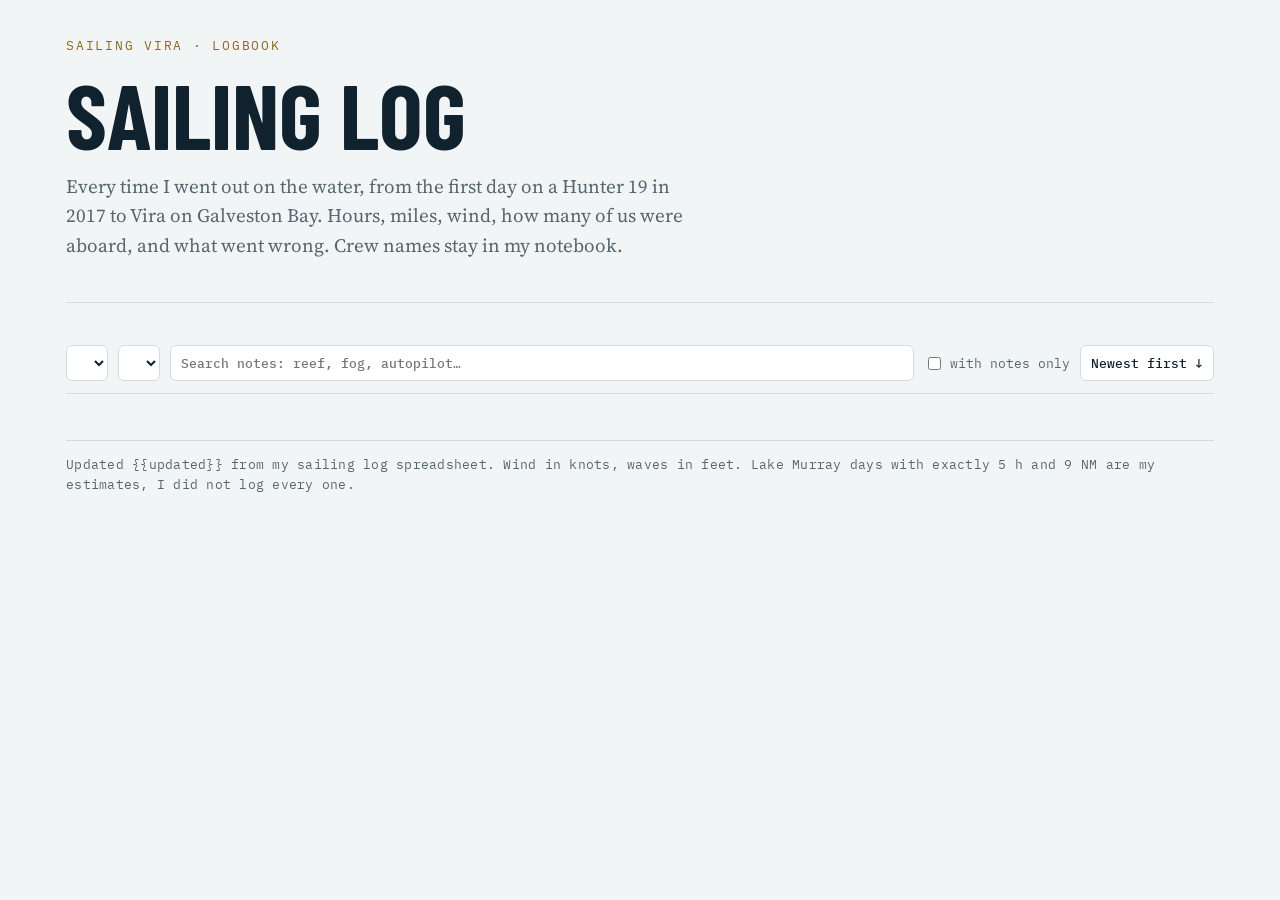
==== tools/sailing_log.html @ 81a386ef "Sailing log: HTML page from Viktor's spreadsheet, crew names removed (not linked yet) Co-Authored-By" ====
<!doctype html>
<html lang="en">
<head>
<meta charset="utf-8">
<meta name="viewport" content="width=device-width,initial-scale=1">
<meta name="robots" content="noindex">
<title>Sailing Log</title>
<meta name="description" content="Every time I went out on the water since 2017: hours, miles, wind, crew size and what happened.">
<link rel="preconnect" href="https://fonts.googleapis.com"><link rel="preconnect" href="https://fonts.gstatic.com" crossorigin>
<link rel="stylesheet" href="https://fonts.googleapis.com/css2?family=Barlow+Condensed:wght@500;600;700&family=Source+Serif+4:ital,opsz,wght@0,8..60,400;0,8..60,600;1,8..60,400&family=IBM+Plex+Mono:wght@400;500&display=swap">
<style>
:root{
  --bg:#F2F5F6; --paper:#FFFFFF; --ink:#10222E; --muted:#56666F; --line:#D3DCE0;
  --accent:#0E6A87; --brass:#8C6A1C; --warn:#A4442A; --shade:rgba(16,34,46,.06);
  --f-display:"Barlow Condensed","Roboto Condensed","Arial Narrow",system-ui,sans-serif;
  --f-body:"Source Serif 4",Georgia,"Times New Roman",serif;
  --f-mono:"IBM Plex Mono",ui-monospace,Menlo,Consolas,monospace;
}
@media (prefers-color-scheme:dark){:root:not([data-theme="light"]){
  --bg:#0B151B; --paper:#11202A; --ink:#E3EBEE; --muted:#93A4AD; --line:#243540;
  --accent:#62B9D6; --brass:#D2AE5A; --warn:#E08A6C; --shade:rgba(0,0,0,.3); color-scheme:dark}}
:root[data-theme="dark"]{
  --bg:#0B151B; --paper:#11202A; --ink:#E3EBEE; --muted:#93A4AD; --line:#243540;
  --accent:#62B9D6; --brass:#D2AE5A; --warn:#E08A6C; --shade:rgba(0,0,0,.3); color-scheme:dark}
*{box-sizing:border-box}
body{background:var(--bg);color:var(--ink);font-family:var(--f-body);font-size:17px;line-height:1.55;margin:0}
.wrap{max-width:1180px;margin:0 auto;padding:8px max(16px,env(safe-area-inset-right,0px)) 56px max(16px,env(safe-area-inset-left,0px))}
h1,h2,h3{font-family:var(--f-display);margin:0;line-height:1.05}
.mono{font-family:var(--f-mono);font-size:12.5px;letter-spacing:.02em;color:var(--muted);font-variant-numeric:tabular-nums}
.head{display:grid;gap:10px;padding-block:28px 22px;border-bottom:1px solid var(--line)}
.eyebrow{font-family:var(--f-mono);font-size:12.5px;letter-spacing:.14em;text-transform:uppercase;color:var(--brass)}
.head h1{font-size:clamp(48px,9vw,92px);font-weight:700;text-transform:uppercase}
.head p{margin:0;max-width:64ch;font-size:19px;color:var(--muted)}
.stats{display:flex;flex-wrap:wrap;gap:12px 32px;margin-top:10px}
.stats div{display:grid}
.stats b{font-family:var(--f-display);font-size:34px;font-weight:600;line-height:1;font-variant-numeric:tabular-nums}
.boats{display:grid;grid-template-columns:repeat(auto-fill,minmax(200px,1fr));gap:12px;padding-block:22px 6px}
.boat{all:unset;cursor:pointer;display:grid;gap:4px;background:var(--paper);border:1px solid var(--line);border-radius:6px;padding:12px 14px;transition:border-color .15s,box-shadow .15s}
.boat:hover{box-shadow:0 6px 18px var(--shade)}
.boat[aria-pressed="true"]{border-color:var(--accent);box-shadow:inset 0 0 0 1px var(--accent)}
.boat:focus-visible{outline:2px solid var(--accent);outline-offset:2px}
.boat h3{font-size:24px;font-weight:600}
.boat .mono{font-size:12px}
.filters{position:sticky;top:0;z-index:2;background:var(--bg);display:flex;flex-wrap:wrap;gap:8px 10px;align-items:center;padding:14px 0 12px;border-bottom:1px solid var(--line)}
.filters select,.filters input[type=search],.filters button{font:500 13px var(--f-mono);color:var(--ink);background:var(--paper);border:1px solid var(--line);border-radius:6px;padding:7px 10px;min-height:36px}
.filters input[type=search]{flex:1 1 180px;min-width:0}
.filters button{cursor:pointer}
.filters label{font:13px var(--f-mono);color:var(--muted);display:flex;gap:6px;align-items:center;cursor:pointer}
.shown{font:12.5px var(--f-mono);color:var(--muted);padding:10px 0 0}
.year{display:flex;flex-wrap:wrap;align-items:baseline;gap:4px 14px;padding:26px 0 8px}
.year h2{font-size:34px;font-weight:600}
/* rows: one grid for the header line and each entry */
.cols,.row>summary,.row>.sum{display:grid;grid-template-columns:92px 120px minmax(0,1.6fr) 52px 56px 52px 104px 54px 92px 54px 56px 18px;gap:10px;align-items:center}
.cols{font:11px var(--f-mono);letter-spacing:.06em;text-transform:uppercase;color:var(--muted);padding:6px 12px;position:sticky;top:63px;background:var(--bg);z-index:1}
.cols .n,.n{text-align:right;font-variant-numeric:tabular-nums}
.list{display:grid;gap:6px}
.row{background:var(--paper);border:1px solid var(--line);border-radius:6px}
.row>summary,.row>.sum{padding:9px 12px;font:14px var(--f-mono);list-style:none}
.row>summary{cursor:pointer}
.row>summary::-webkit-details-marker{display:none}
.row>summary:focus-visible{outline:2px solid var(--accent);outline-offset:-2px;border-radius:6px}
.row .d{color:var(--ink);font-weight:500}
.row .b{font-family:var(--f-display);font-size:18px;font-weight:600;line-height:1.1}
.row .w{color:var(--muted);font-size:13px;line-height:1.3;min-width:0}
.row .w span{display:block;color:var(--ink);font-size:13.5px}
.row .ic{color:var(--muted);transition:transform .15s}
.row[open] .ic{transform:rotate(90deg)}
.row .warn{color:var(--warn)}
.row .lbl{display:none}
.notes{padding:4px 16px 16px;display:grid;gap:12px;border-top:1px dashed var(--line);margin:0 12px}
.notes>div{display:grid;grid-template-columns:120px minmax(0,1fr);gap:12px}
.notes h4{margin:0;padding-top:3px;font:500 11.5px var(--f-mono);letter-spacing:.08em;text-transform:uppercase;color:var(--brass)}
.notes h4.pr{color:var(--warn)}
.notes p{margin:0;max-width:78ch;white-space:pre-line}
.notes .extra{font:13px var(--f-mono);color:var(--muted)}
.empty{padding:40px 0;color:var(--muted);font-style:italic}
.foot{margin-top:36px;padding-top:14px;border-top:1px solid var(--line)}
@media (max-width:1000px){
  .cols{display:none}
  .filters{position:static}
  .row>summary,.row>.sum{grid-template-columns:auto 1fr auto;grid-template-areas:"d b ic" "w w w" "s s s";gap:4px 12px}
  .row .d{grid-area:d}.row .b{grid-area:b}.row .ic{grid-area:ic}.row .w{grid-area:w}
  .row .n,.row .x{display:inline-flex;gap:5px;align-items:baseline;text-align:left}
  .row .stat{grid-area:s;display:flex;flex-wrap:wrap;gap:4px 16px}
  .row .lbl{display:inline;font-size:11px;color:var(--muted);text-transform:uppercase;letter-spacing:.05em}
  .row .stat>*:empty{display:none}
  .notes{margin:0 10px;padding:4px 4px 14px}
  .notes>div{grid-template-columns:minmax(0,1fr);gap:2px}
}
@media (min-width:1001px){.row .stat{display:contents}}
</style>
</head>
<body>
<div class="wrap">
  <header class="head">
    <span class="eyebrow">Sailing Vira · Logbook</span>
    <h1>Sailing log</h1>
    <p>Every time I went out on the water, from the first day on a Hunter 19 in 2017 to Vira on Galveston Bay. Hours, miles, wind, how many of us were aboard, and what went wrong. Crew names stay in my notebook.</p>
    <div class="stats" id="stats"></div>
  </header>
  <section class="boats" id="boats" aria-label="Boats"></section>
  <div class="filters" role="search">
    <select id="f-water" aria-label="Water"></select>
    <select id="f-year" aria-label="Year"></select>
    <input id="f-q" type="search" placeholder="Search notes: reef, fog, autopilot…" aria-label="Search notes">
    <label><input id="f-notes" type="checkbox"> with notes only</label>
    <button id="f-order" type="button" aria-label="Change order">Newest first ↓</button>
  </div>
  <div class="shown" id="shown" aria-live="polite"></div>
  <main id="log"></main>
  <footer class="foot mono">Updated {{updated}} from my sailing log spreadsheet. Wind in knots, waves in feet. Lake Murray days with exactly 5 h and 9 NM are my estimates, I did not log every one.</footer>
</div>
<script>
const LOG = /*DATA*/[];
const $ = s => document.querySelector(s);
const esc = s => String(s).replace(/[&<>"]/g, c => ({"&":"&amp;","<":"&lt;",">":"&gt;",'"':"&quot;"}[c]));
const fmt = (n, d = 0) => n == null ? "" : Number(n).toLocaleString("en-US", {maximumFractionDigits: d});
const day = iso => { const [y, m, d] = iso.split("-").map(Number); return new Date(Date.UTC(y, m - 1, d)); };
const dshort = iso => day(iso).toLocaleDateString("en-GB", {day: "numeric", month: "short", timeZone: "UTC"});
const dlong = iso => day(iso).toLocaleDateString("en-GB", {weekday: "short", day: "numeric", month: "short", year: "numeric", timeZone: "UTC"});
LOG.forEach((e, i) => { e.i = i; e.year = e.date.slice(0, 4); e.hay = [e.weather, e.sail, e.problems, e.boat, e.water, e.frm, e.to].join(" ").toLowerCase(); });

const sum = (a, k) => a.reduce((s, e) => s + (e[k] || 0), 0);
const isProblem = p => p && !/^(no |nope|no problems|no incidents)/i.test(p.trim());
const state = {boat: "", water: "", year: "", q: "", notes: false, newest: true};

function stats() {
  const sailing = LOG.filter(e => e.hours);
  const maxNm = LOG.reduce((a, e) => (e.nm || 0) > (a.nm || 0) ? e : a, {});
  const maxGust = LOG.reduce((a, e) => (e.gust || 0) > (a.gust || 0) ? e : a, {});
  const items = [
    [sailing.length, "days on the water"],
    [fmt(sum(LOG, "hours")), "hours under way"],
    [fmt(sum(LOG, "nm")), "nautical miles"],
    [new Set(LOG.map(e => e.boat)).size, "boats"],
    [fmt(maxNm.nm, 1) + " NM", "longest day, " + dshort(maxNm.date) + " " + maxNm.year],
    [maxGust.gust + " kn", "strongest gust logged"],
  ];
  $("#stats").innerHTML = items.map(([b, s]) => `<div><b>${b}</b><span class="mono">${s}</span></div>`).join("");
}

function boats() {
  const by = {};
  LOG.forEach(e => (by[e.boat] = by[e.boat] || []).push(e));
  const order = Object.keys(by).sort((a, b) => sum(by[b], "hours") - sum(by[a], "hours"));
  $("#boats").innerHTML = order.map(b => {
    const a = by[b], ys = a.map(e => e.year).sort();
    const yr = ys[0] === ys.at(-1) ? ys[0] : ys[0] + "–" + ys.at(-1);
    return `<button class="boat" type="button" data-boat="${esc(b)}" aria-pressed="false">
      <h3>${esc(b)}</h3><span class="mono">${esc(a[0].model || "")} · ${yr}</span>
      <span class="mono">${a.filter(e => e.hours).length} days · ${fmt(sum(a, "hours"))} h${sum(a, "nm") ? ` · ${fmt(sum(a, "nm"))} NM` : ""}</span></button>`;
  }).join("");
  document.querySelectorAll(".boat").forEach(btn => btn.onclick = () => {
    state.boat = state.boat === btn.dataset.boat ? "" : btn.dataset.boat;
    document.querySelectorAll(".boat").forEach(x => x.setAttribute("aria-pressed", x.dataset.boat === state.boat));
    render();
  });
}

function options(sel, label, vals) {
  sel.innerHTML = `<option value="">${label}</option>` + vals.map(v => `<option>${esc(v)}</option>`).join("");
}

function where(e) {
  let route = "";
  if (e.frm && e.to && e.frm !== e.to) route = `${esc(e.frm)} → ${esc(e.to)}`;
  else if (e.frm) route = `${esc(e.frm)}, there and back`;
  return `<span>${esc(e.water)}</span>${route}`;
}

function wind(e) {
  if (e.wind_min == null && e.wind_max == null) return "";
  const r = e.wind_max != null && e.wind_max !== e.wind_min ? `${fmt(e.wind_min ?? 0)}–${fmt(e.wind_max)}` : fmt(e.wind_min ?? e.wind_max);
  return r + (e.gust ? ` <span title="gusts">G${fmt(e.gust)}</span>` : "");
}

function aboard(e) {
  if (!e.aboard) return "";
  if (e.role === "solo") return "solo";
  return e.aboard + (e.role === "crew" ? "*" : "");
}

function cell(cls, label, html, title) {
  return `<span class="${cls}"${title ? ` title="${title}"` : ""}>${html ? `<span class="lbl">${label}</span>${html}` : ""}</span>`;
}

function entry(e) {
  const notes = [];
  if (e.sail) notes.push(["Notes", e.sail]);
  if (e.weather) notes.push(["Weather", e.weather]);
  if (e.problems) notes.push(["Problems", e.problems, isProblem(e.problems)]);
  const extra = [];
  extra.push(dlong(e.date));
  if (e.model) extra.push(`${e.boat}, ${e.model}`);
  if (e.t24) extra.push(`24 h pace ${fmt(e.t24, 1)} NM`);
  if (e.role === "crew") extra.push(e.boat === "First Light" ? "ASA 101 course, I was crew with an instructor" : "I was crew, not skipper");
  const temp = e.temp_f != null ? `${e.temp_f}°F` : "";
  const line = `
    <span class="d">${dshort(e.date)}</span>
    <span class="b">${esc(e.boat)}</span>
    <span class="w">${where(e)}</span>
    <span class="stat">
      ${cell("n", "h", fmt(e.hours, 2))}
      ${cell("n", "NM", fmt(e.nm, 2))}
      ${cell("n", "kn", fmt(e.avg, 1), "average speed")}
      ${cell("x", "wind", wind(e))}
      ${cell("n", "waves", e.waves ? esc(e.waves) : "", "waves, ft")}
      ${cell("n", "air", temp ? `${temp} <span class="mono">${e.temp_c}°C</span>` : "")}
      ${cell("n", "engine", fmt(e.motor, 2), "engine hours")}
      ${cell("n", "aboard", aboard(e), e.role === "crew" ? "I was crew" : "people aboard, me included")}
    </span>`;
  const hasNotes = notes.length > 0;
  if (!hasNotes) return `<div class="row"><div class="sum">${line}<span class="ic"></span></div></div>`;
  const body = notes.map(([h, t, warn]) => `<div><h4${warn ? ' class="pr"' : ""}>${h}</h4><p>${esc(t)}</p></div>`).join("");
  const flag = notes.some(n => n[2]) ? ' <span class="warn" title="something went wrong">!</span>' : "";
  return `<details class="row"><summary>${line}<span class="ic" aria-hidden="true">›</span></summary>
    <div class="notes">${body}<div><h4>Log</h4><p class="extra">${esc(extra.join(" · "))}</p></div></div></details>`.replace('<span class="b">' + esc(e.boat) + '</span>', '<span class="b">' + esc(e.boat) + flag + '</span>');
}

function render() {
  const q = state.q.trim().toLowerCase();
  let a = LOG.filter(e => (!state.boat || e.boat === state.boat) && (!state.water || e.water === state.water)
    && (!state.year || e.year === state.year) && (!q || e.hay.includes(q))
    && (!state.notes || e.sail || e.weather || e.problems));
  if (state.newest) a = a.slice().reverse();
  $("#shown").textContent = `${a.length} entries · ${fmt(sum(a, "hours"), 1)} h · ${fmt(sum(a, "nm"), 1)} NM` + (sum(a, "motor") ? ` · ${fmt(sum(a, "motor"), 1)} engine h` : "");
  if (!a.length) { $("#log").innerHTML = `<p class="empty">Nothing in the log for that. Yet.</p>`; return; }
  const groups = [];
  a.forEach(e => { const g = groups.at(-1); if (g && g.year === e.year) g.items.push(e); else groups.push({year: e.year, items: [e]}); });
  const head = `<div class="cols" aria-hidden="true"><span>Date</span><span>Boat</span><span>Where</span><span class="n">Hours</span><span class="n">NM</span><span class="n">Avg kn</span><span>Wind kn</span><span class="n">Waves</span><span class="n">Air</span><span class="n">Engine</span><span class="n">Aboard</span><span></span></div>`;
  $("#log").innerHTML = groups.map(g => `<section><div class="year"><h2>${g.year}</h2><span class="mono">${g.items.filter(e => e.hours).length} days · ${fmt(sum(g.items, "hours"), 1)} h · ${fmt(sum(g.items, "nm"), 1)} NM</span></div>${head}<div class="list">${g.items.map(entry).join("")}</div></section>`).join("");
}

stats(); boats();
options($("#f-water"), "All waters", [...new Set(LOG.map(e => e.water))]);
options($("#f-year"), "All years", [...new Set(LOG.map(e => e.year))].sort().reverse());
$("#f-water").onchange = e => { state.water = e.target.value; render(); };
$("#f-year").onchange = e => { state.year = e.target.value; render(); };
$("#f-q").oninput = e => { state.q = e.target.value; render(); };
$("#f-notes").onchange = e => { state.notes = e.target.checked; render(); };
$("#f-order").onclick = e => { state.newest = !state.newest; e.target.textContent = state.newest ? "Newest first ↓" : "Oldest first ↑"; render(); };
render();
</script>
</body>
</html>
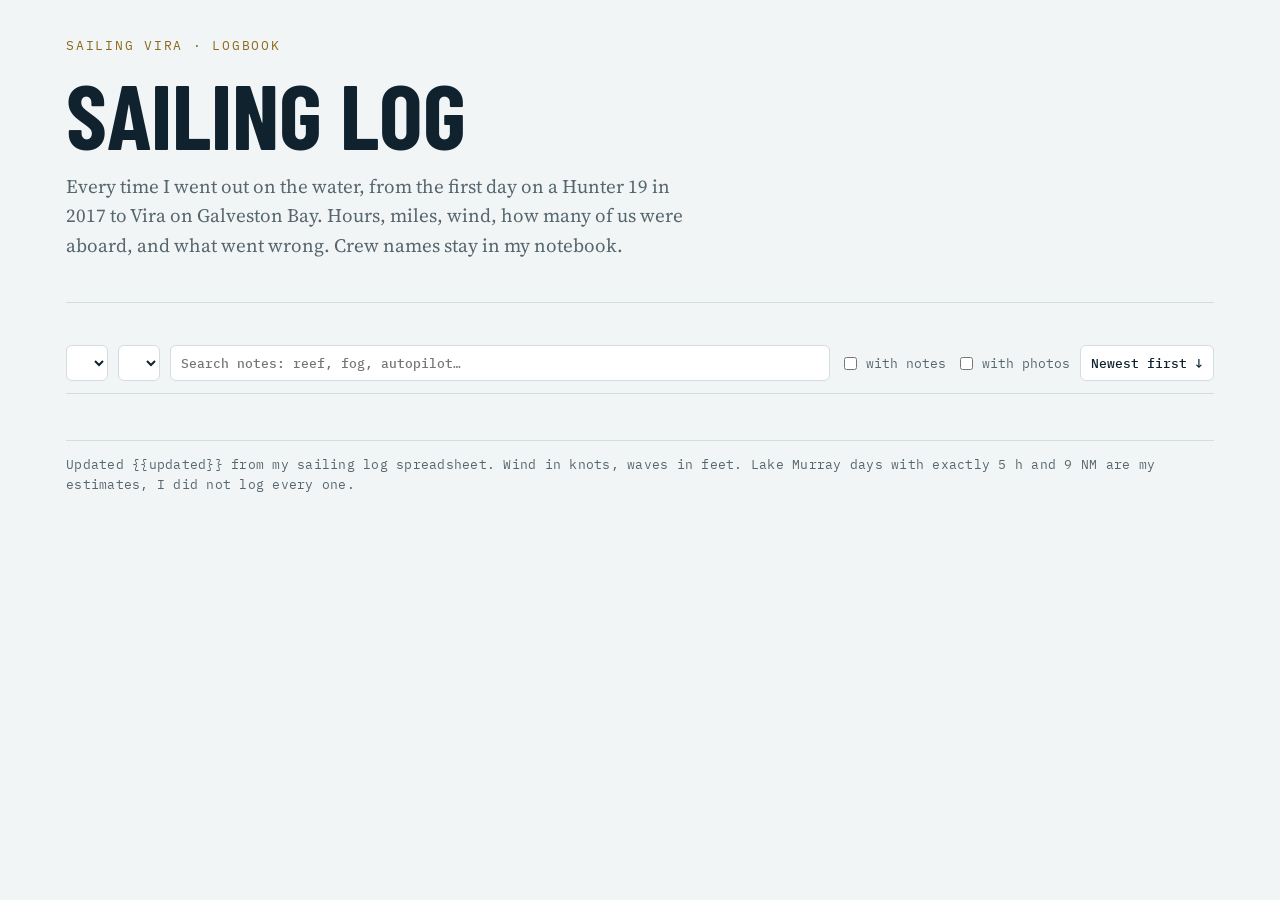
==== commit 2d100c4d: "Sailing log: photos from the Google Photos album on their days, photo viewer, photo-only days Co-Aut" ====
--- a/tools/sailing_log.html
+++ b/tools/sailing_log.html
@@ -73,6 +73,26 @@
 .notes h4.pr{color:var(--warn)}
 .notes p{margin:0;max-width:78ch;white-space:pre-line}
 .notes .extra{font:13px var(--f-mono);color:var(--muted)}
+.strip{display:grid;grid-template-columns:repeat(auto-fill,minmax(118px,1fr));gap:6px;max-width:900px}
+.strip button{all:unset;cursor:zoom-in;position:relative;display:block;aspect-ratio:4/3;border-radius:4px;overflow:hidden;background:var(--line)}
+.strip button:focus-visible{outline:2px solid var(--accent);outline-offset:2px}
+.strip img{width:100%;height:100%;object-fit:cover;display:block;transition:transform .2s}
+.strip button:hover img{transform:scale(1.04)}
+.play{position:absolute;inset:auto auto 6px 6px;font:500 11px var(--f-mono);color:#fff;background:rgba(0,0,0,.6);border-radius:99px;padding:2px 7px}
+.cam{display:inline-flex;align-items:center;gap:3px;margin-left:6px;font:500 11.5px var(--f-mono);color:var(--accent);vertical-align:2px}
+.cam svg{width:13px;height:13px}
+#lb{border:0;padding:0;max-width:100vw;max-height:100vh;width:100vw;height:100vh;background:rgba(5,12,16,.94);color:#E3EBEE}
+#lb::backdrop{background:rgba(5,12,16,.94)}
+#lb .fr{position:absolute;inset:0 0 56px;display:flex;align-items:center;justify-content:center;padding:12px}
+#lb img{max-width:100%;max-height:100%;object-fit:contain;border-radius:3px}
+#lb .bar{position:absolute;left:0;right:0;bottom:0;height:56px;display:flex;align-items:center;justify-content:space-between;gap:12px;padding:0 16px;font:13px var(--f-mono)}
+#lb .bar a{color:#62B9D6}
+#lb button{font:500 22px var(--f-mono);color:#E3EBEE;background:rgba(255,255,255,.08);border:1px solid rgba(255,255,255,.18);border-radius:99px;width:44px;height:44px;cursor:pointer}
+#lb .nav{position:absolute;top:50%;transform:translateY(-50%)}
+#lb .prev{left:12px}#lb .next{right:12px}
+#lb .x{position:absolute;top:12px;right:12px}
+#lb .vid{position:absolute;font:500 15px var(--f-mono);background:rgba(0,0,0,.65);color:#fff;padding:10px 16px;border-radius:99px;text-decoration:none}
+@media (max-width:640px){#lb .nav{top:auto;bottom:6px;transform:none}#lb .prev{left:8px}#lb .next{right:8px}#lb .bar{justify-content:center;flex-direction:column;gap:2px;padding:0 60px;text-align:center}}
 .empty{padding:40px 0;color:var(--muted);font-style:italic}
 .foot{margin-top:36px;padding-top:14px;border-top:1px solid var(--line)}
 @media (max-width:1000px){
@@ -103,11 +123,16 @@
     <select id="f-water" aria-label="Water"></select>
     <select id="f-year" aria-label="Year"></select>
     <input id="f-q" type="search" placeholder="Search notes: reef, fog, autopilot…" aria-label="Search notes">
-    <label><input id="f-notes" type="checkbox"> with notes only</label>
+    <label><input id="f-notes" type="checkbox"> with notes</label>
+    <label><input id="f-photos" type="checkbox"> with photos</label>
     <button id="f-order" type="button" aria-label="Change order">Newest first ↓</button>
   </div>
   <div class="shown" id="shown" aria-live="polite"></div>
   <main id="log"></main>
+  <dialog id="lb" aria-label="Photo viewer"><div class="fr"><img id="lb-img" alt=""><a id="lb-vid" class="vid" target="_blank" rel="noopener" hidden>▶ Play video in Google Photos</a></div>
+    <button class="nav prev" id="lb-prev" type="button" aria-label="Previous photo">‹</button><button class="nav next" id="lb-next" type="button" aria-label="Next photo">›</button>
+    <button class="x" id="lb-x" type="button" aria-label="Close">×</button>
+    <div class="bar"><span id="lb-cap"></span><a id="lb-link" target="_blank" rel="noopener">Open in Google Photos</a></div></dialog>
   <footer class="foot mono">Updated {{updated}} from my sailing log spreadsheet. Wind in knots, waves in feet. Lake Murray days with exactly 5 h and 9 NM are my estimates, I did not log every one.</footer>
 </div>
 <script>
@@ -118,11 +143,13 @@
 const day = iso => { const [y, m, d] = iso.split("-").map(Number); return new Date(Date.UTC(y, m - 1, d)); };
 const dshort = iso => day(iso).toLocaleDateString("en-GB", {day: "numeric", month: "short", timeZone: "UTC"});
 const dlong = iso => day(iso).toLocaleDateString("en-GB", {weekday: "short", day: "numeric", month: "short", year: "numeric", timeZone: "UTC"});
+const CAM = '<svg viewBox="0 0 24 24" fill="none" stroke="currentColor" stroke-width="2" aria-hidden="true"><path d="M4 8h3l2-3h6l2 3h3v11H4z"/><circle cx="12" cy="13" r="3.5"/></svg>';
+const PIX = (u, w, h) => `${u}=w${w}-h${h}`;
 LOG.forEach((e, i) => { e.i = i; e.year = e.date.slice(0, 4); e.hay = [e.weather, e.sail, e.problems, e.boat, e.water, e.frm, e.to].join(" ").toLowerCase(); });
 
 const sum = (a, k) => a.reduce((s, e) => s + (e[k] || 0), 0);
 const isProblem = p => p && !/^(no |nope|no problems|no incidents)/i.test(p.trim());
-const state = {boat: "", water: "", year: "", q: "", notes: false, newest: true};
+const state = {boat: "", water: "", year: "", q: "", notes: false, photos: false, newest: true};
 
 function stats() {
   const sailing = LOG.filter(e => e.hours);
@@ -135,6 +162,7 @@
     [new Set(LOG.map(e => e.boat)).size, "boats"],
     [fmt(maxNm.nm, 1) + " NM", "longest day, " + dshort(maxNm.date) + " " + maxNm.year],
     [maxGust.gust + " kn", "strongest gust logged"],
+    ...(LOG.some(e => e.photos) ? [[fmt(LOG.reduce((s, e) => s + (e.photos || []).length, 0)), "photos and videos"]] : []),
   ];
   $("#stats").innerHTML = items.map(([b, s]) => `<div><b>${b}</b><span class="mono">${s}</span></div>`).join("");
 }
@@ -193,6 +221,7 @@
   extra.push(dlong(e.date));
   if (e.model) extra.push(`${e.boat}, ${e.model}`);
   if (e.t24) extra.push(`24 h pace ${fmt(e.t24, 1)} NM`);
+  if (e.photo_only) extra.push("Not in my written log, this day was found in the photo album");
   if (e.role === "crew") extra.push(e.boat === "First Light" ? "ASA 101 course, I was crew with an instructor" : "I was crew, not skipper");
   const temp = e.temp_f != null ? `${e.temp_f}°F` : "";
   const line = `
@@ -209,10 +238,14 @@
       ${cell("n", "engine", fmt(e.motor, 2), "engine hours")}
       ${cell("n", "aboard", aboard(e), e.role === "crew" ? "I was crew" : "people aboard, me included")}
     </span>`;
-  const hasNotes = notes.length > 0;
+  const ph = e.photos || [];
+  const hasNotes = notes.length > 0 || ph.length > 0;
   if (!hasNotes) return `<div class="row"><div class="sum">${line}<span class="ic"></span></div></div>`;
-  const body = notes.map(([h, t, warn]) => `<div><h4${warn ? ' class="pr"' : ""}>${h}</h4><p>${esc(t)}</p></div>`).join("");
-  const flag = notes.some(n => n[2]) ? ' <span class="warn" title="something went wrong">!</span>' : "";
+  let body = notes.map(([h, t, warn]) => `<div><h4${warn ? ' class="pr"' : ""}>${h}</h4><p>${esc(t)}</p></div>`).join("");
+  if (ph.length) body += `<div><h4>Photos</h4><div class="strip">${ph.map(([u, w, h, link, v], k) =>
+    `<button type="button" data-e="${e.i}" data-k="${k}" aria-label="${v ? "Video" : "Photo"} ${k + 1} of ${ph.length}, ${esc(dlong(e.date))}"><img loading="lazy" src="${esc(PIX(u, 320, 240))}-p" srcset="${esc(PIX(u, 640, 480))}-p 2x" alt="">${v ? `<span class="play">▶ ${Math.floor(v / 60)}:${String(v % 60).padStart(2, "0")}</span>` : ""}</button>`).join("")}</div></div>`;
+  const flag = (notes.some(n => n[2]) ? ' <span class="warn" title="something went wrong">!</span>' : "")
+    + (ph.length ? `<span class="cam" title="${ph.length} photos">${CAM}${ph.length}</span>` : "");
   return `<details class="row"><summary>${line}<span class="ic" aria-hidden="true">›</span></summary>
     <div class="notes">${body}<div><h4>Log</h4><p class="extra">${esc(extra.join(" · "))}</p></div></div></details>`.replace('<span class="b">' + esc(e.boat) + '</span>', '<span class="b">' + esc(e.boat) + flag + '</span>');
 }
@@ -221,7 +254,7 @@
   const q = state.q.trim().toLowerCase();
   let a = LOG.filter(e => (!state.boat || e.boat === state.boat) && (!state.water || e.water === state.water)
     && (!state.year || e.year === state.year) && (!q || e.hay.includes(q))
-    && (!state.notes || e.sail || e.weather || e.problems));
+    && (!state.notes || e.sail || e.weather || e.problems) && (!state.photos || e.photos));
   if (state.newest) a = a.slice().reverse();
   $("#shown").textContent = `${a.length} entries · ${fmt(sum(a, "hours"), 1)} h · ${fmt(sum(a, "nm"), 1)} NM` + (sum(a, "motor") ? ` · ${fmt(sum(a, "motor"), 1)} engine h` : "");
   if (!a.length) { $("#log").innerHTML = `<p class="empty">Nothing in the log for that. Yet.</p>`; return; }
@@ -238,6 +271,29 @@
 $("#f-year").onchange = e => { state.year = e.target.value; render(); };
 $("#f-q").oninput = e => { state.q = e.target.value; render(); };
 $("#f-notes").onchange = e => { state.notes = e.target.checked; render(); };
+$("#f-photos").onchange = e => { state.photos = e.target.checked; render(); };
+
+// photo viewer
+const lb = $("#lb"); let cur = null;
+function show() {
+  const [u, w, h, link, v] = cur.e.photos[cur.k];
+  $("#lb-img").src = PIX(u, 1800, 1800);
+  $("#lb-img").alt = `${v ? "Video" : "Photo"}, ${dlong(cur.e.date)}`;
+  $("#lb-cap").textContent = `${dlong(cur.e.date)} · ${cur.e.boat} · ${cur.k + 1} / ${cur.e.photos.length}`;
+  $("#lb-link").href = link; $("#lb-vid").href = link; $("#lb-vid").hidden = !v;
+  $("#lb-prev").hidden = $("#lb-next").hidden = cur.e.photos.length < 2;
+}
+const step = d => { cur.k = (cur.k + d + cur.e.photos.length) % cur.e.photos.length; show(); };
+$("#log").addEventListener("click", ev => {
+  const b = ev.target.closest(".strip button"); if (!b) return;
+  cur = {e: LOG[+b.dataset.e], k: +b.dataset.k}; show(); lb.showModal();
+});
+$("#lb-prev").onclick = () => step(-1); $("#lb-next").onclick = () => step(1); $("#lb-x").onclick = () => lb.close();
+lb.addEventListener("keydown", ev => { if (ev.key === "ArrowLeft") step(-1); if (ev.key === "ArrowRight") step(1); });
+lb.addEventListener("click", ev => { if (ev.target === lb || ev.target.classList.contains("fr")) lb.close(); });
+let tx = null;
+lb.addEventListener("touchstart", ev => { tx = ev.touches[0].clientX; }, {passive: true});
+lb.addEventListener("touchend", ev => { if (tx == null) return; const dx = ev.changedTouches[0].clientX - tx; if (Math.abs(dx) > 50) step(dx < 0 ? 1 : -1); tx = null; });
 $("#f-order").onclick = e => { state.newest = !state.newest; e.target.textContent = state.newest ? "Newest first ↓" : "Oldest first ↑"; render(); };
 render();
 </script>
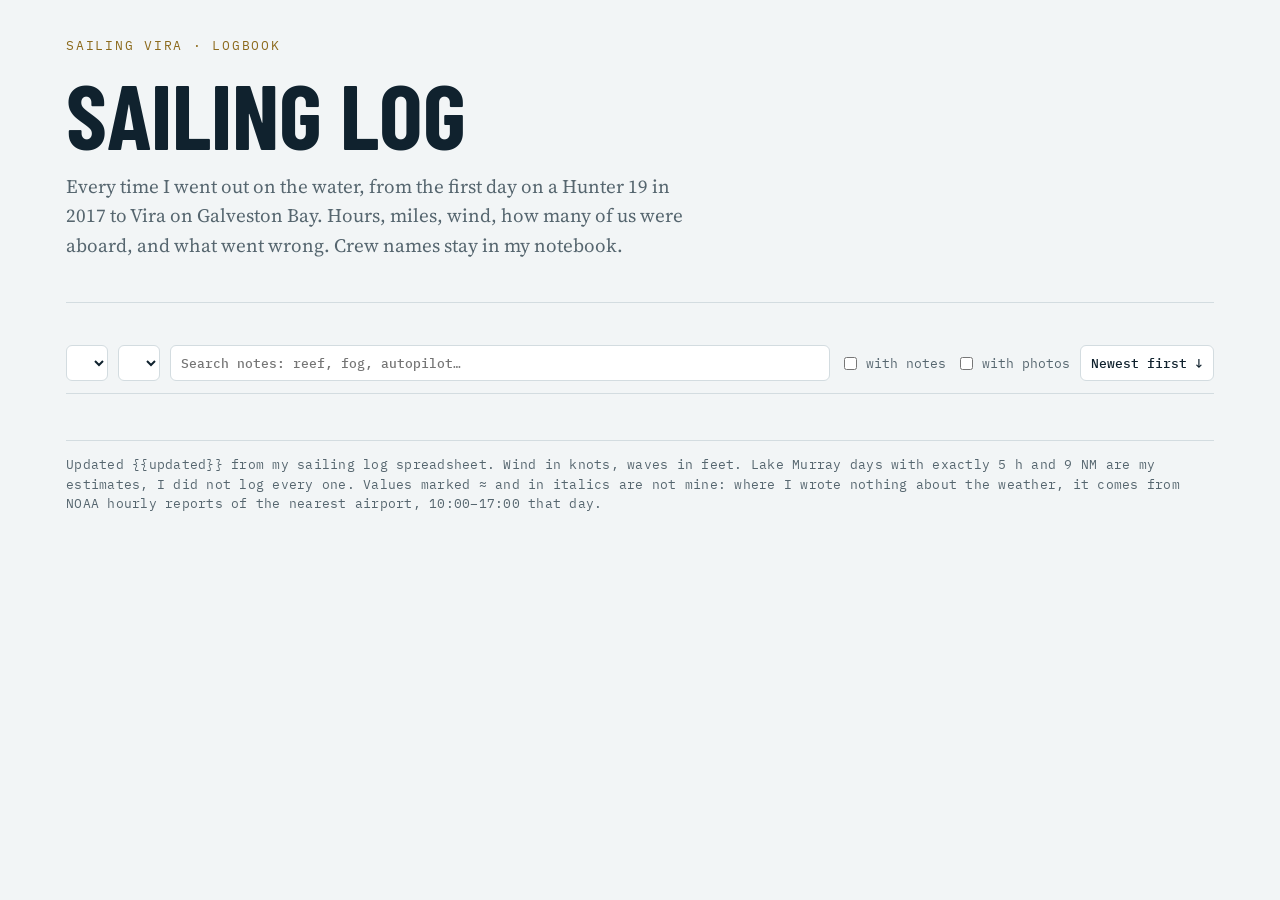
==== commit 7688787b: "Sailing log: Lake Travis album, photo days get the boat sailing there then, NOAA weather (in progres" ====
--- a/tools/sailing_log.html
+++ b/tools/sailing_log.html
@@ -72,6 +72,9 @@
 .notes h4{margin:0;padding-top:3px;font:500 11.5px var(--f-mono);letter-spacing:.08em;text-transform:uppercase;color:var(--brass)}
 .notes h4.pr{color:var(--warn)}
 .notes p{margin:0;max-width:78ch;white-space:pre-line}
+.est{font-style:italic;color:var(--muted)}
+.est::before{content:"≈"}
+.notes .rec{font-style:italic;color:var(--muted)}
 .notes .extra{font:13px var(--f-mono);color:var(--muted)}
 .strip{display:grid;grid-template-columns:repeat(auto-fill,minmax(118px,1fr));gap:6px;max-width:900px}
 .strip button{all:unset;cursor:zoom-in;position:relative;display:block;aspect-ratio:4/3;border-radius:4px;overflow:hidden;background:var(--line)}
@@ -133,7 +136,7 @@
     <button class="nav prev" id="lb-prev" type="button" aria-label="Previous photo">‹</button><button class="nav next" id="lb-next" type="button" aria-label="Next photo">›</button>
     <button class="x" id="lb-x" type="button" aria-label="Close">×</button>
     <div class="bar"><span id="lb-cap"></span><a id="lb-link" target="_blank" rel="noopener">Open in Google Photos</a></div></dialog>
-  <footer class="foot mono">Updated {{updated}} from my sailing log spreadsheet. Wind in knots, waves in feet. Lake Murray days with exactly 5 h and 9 NM are my estimates, I did not log every one.</footer>
+  <footer class="foot mono">Updated {{updated}} from my sailing log spreadsheet. Wind in knots, waves in feet. Lake Murray days with exactly 5 h and 9 NM are my estimates, I did not log every one. Values marked ≈ and in italics are not mine: where I wrote nothing about the weather, it comes from NOAA hourly reports of the nearest airport, 10:00–17:00 that day.</footer>
 </div>
 <script>
 const LOG = /*DATA*/[];
@@ -159,7 +162,7 @@
     [sailing.length, "days on the water"],
     [fmt(sum(LOG, "hours")), "hours under way"],
     [fmt(sum(LOG, "nm")), "nautical miles"],
-    [new Set(LOG.map(e => e.boat)).size, "boats"],
+    [new Set(LOG.filter(e => e.boat !== "Ashore").map(e => e.boat)).size, "boats"],
     [fmt(maxNm.nm, 1) + " NM", "longest day, " + dshort(maxNm.date) + " " + maxNm.year],
     [maxGust.gust + " kn", "strongest gust logged"],
     ...(LOG.some(e => e.photos) ? [[fmt(LOG.reduce((s, e) => s + (e.photos || []).length, 0)), "photos and videos"]] : []),
@@ -169,7 +172,7 @@
 
 function boats() {
   const by = {};
-  LOG.forEach(e => (by[e.boat] = by[e.boat] || []).push(e));
+  LOG.filter(e => e.boat !== "Ashore").forEach(e => (by[e.boat] = by[e.boat] || []).push(e));
   const order = Object.keys(by).sort((a, b) => sum(by[b], "hours") - sum(by[a], "hours"));
   $("#boats").innerHTML = order.map(b => {
     const a = by[b], ys = a.map(e => e.year).sort();
@@ -215,13 +218,15 @@
 function entry(e) {
   const notes = [];
   if (e.sail) notes.push(["Notes", e.sail]);
-  if (e.weather) notes.push(["Weather", e.weather]);
+  const rec = k => (e.wx || []).includes(k);
+  if (e.weather) notes.push([rec("weather") ? "Weather ≈" : "Weather", e.weather, false, rec("weather")]);
   if (e.problems) notes.push(["Problems", e.problems, isProblem(e.problems)]);
   const extra = [];
   extra.push(dlong(e.date));
   if (e.model) extra.push(`${e.boat}, ${e.model}`);
+  if (e.wx) extra.push(`Weather marked ≈ is from ${e.wx_station || "airport records"}, not my notes`);
   if (e.t24) extra.push(`24 h pace ${fmt(e.t24, 1)} NM`);
-  if (e.photo_only) extra.push("Not in my written log, this day was found in the photo album");
+  if (e.photo_only) extra.push(e.boat === "Ashore" ? "A visit ashore, from the photo album" : "Not in my written log, this day was found in the photo album");
   if (e.role === "crew") extra.push(e.boat === "First Light" ? "ASA 101 course, I was crew with an instructor" : "I was crew, not skipper");
   const temp = e.temp_f != null ? `${e.temp_f}°F` : "";
   const line = `
@@ -232,16 +237,16 @@
       ${cell("n", "h", fmt(e.hours, 2))}
       ${cell("n", "NM", fmt(e.nm, 2))}
       ${cell("n", "kn", fmt(e.avg, 1), "average speed")}
-      ${cell("x", "wind", wind(e))}
+      ${cell("x", "wind", rec("wind") && wind(e) ? `<span class="est" title="from airport weather records">${wind(e)}</span>` : wind(e))}
       ${cell("n", "waves", e.waves ? esc(e.waves) : "", "waves, ft")}
-      ${cell("n", "air", temp ? `${temp} <span class="mono">${e.temp_c}°C</span>` : "")}
+      ${cell("n", "air", temp ? (rec("temp") ? `<span class="est" title="from airport weather records">${temp}</span>` : temp) + ` <span class="mono">${e.temp_c}°C</span>` : "")}
       ${cell("n", "engine", fmt(e.motor, 2), "engine hours")}
       ${cell("n", "aboard", aboard(e), e.role === "crew" ? "I was crew" : "people aboard, me included")}
     </span>`;
   const ph = e.photos || [];
   const hasNotes = notes.length > 0 || ph.length > 0;
   if (!hasNotes) return `<div class="row"><div class="sum">${line}<span class="ic"></span></div></div>`;
-  let body = notes.map(([h, t, warn]) => `<div><h4${warn ? ' class="pr"' : ""}>${h}</h4><p>${esc(t)}</p></div>`).join("");
+  let body = notes.map(([h, t, warn, r]) => `<div><h4${warn ? ' class="pr"' : ""}>${h}</h4><p${r ? ' class="rec"' : ""}>${esc(t)}${r && e.wx_station ? ` (${esc(e.wx_station)})` : ""}</p></div>`).join("");
   if (ph.length) body += `<div><h4>Photos</h4><div class="strip">${ph.map(([u, w, h, link, v], k) =>
     `<button type="button" data-e="${e.i}" data-k="${k}" aria-label="${v ? "Video" : "Photo"} ${k + 1} of ${ph.length}, ${esc(dlong(e.date))}"><img loading="lazy" src="${esc(PIX(u, 320, 240))}-p" srcset="${esc(PIX(u, 640, 480))}-p 2x" alt="">${v ? `<span class="play">▶ ${Math.floor(v / 60)}:${String(v % 60).padStart(2, "0")}</span>` : ""}</button>`).join("")}</div></div>`;
   const flag = (notes.some(n => n[2]) ? ' <span class="warn" title="something went wrong">!</span>' : "")
